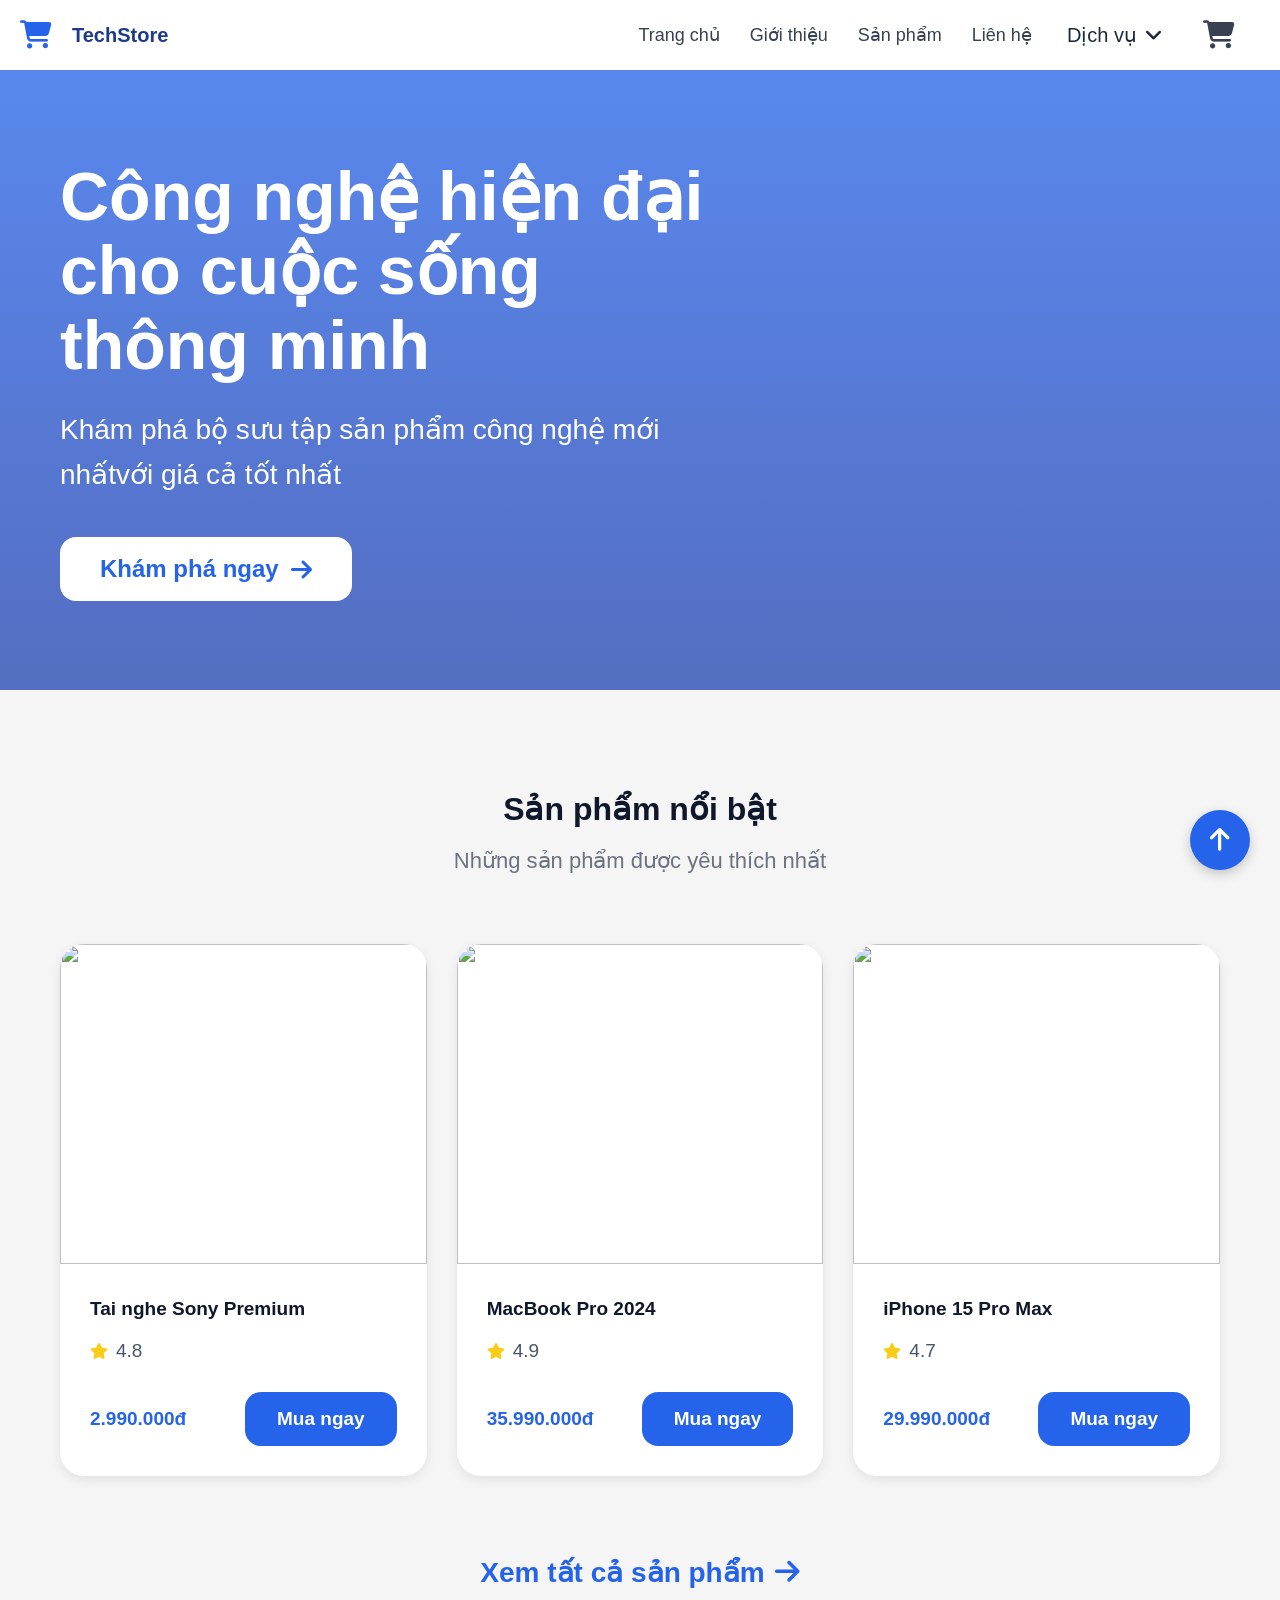
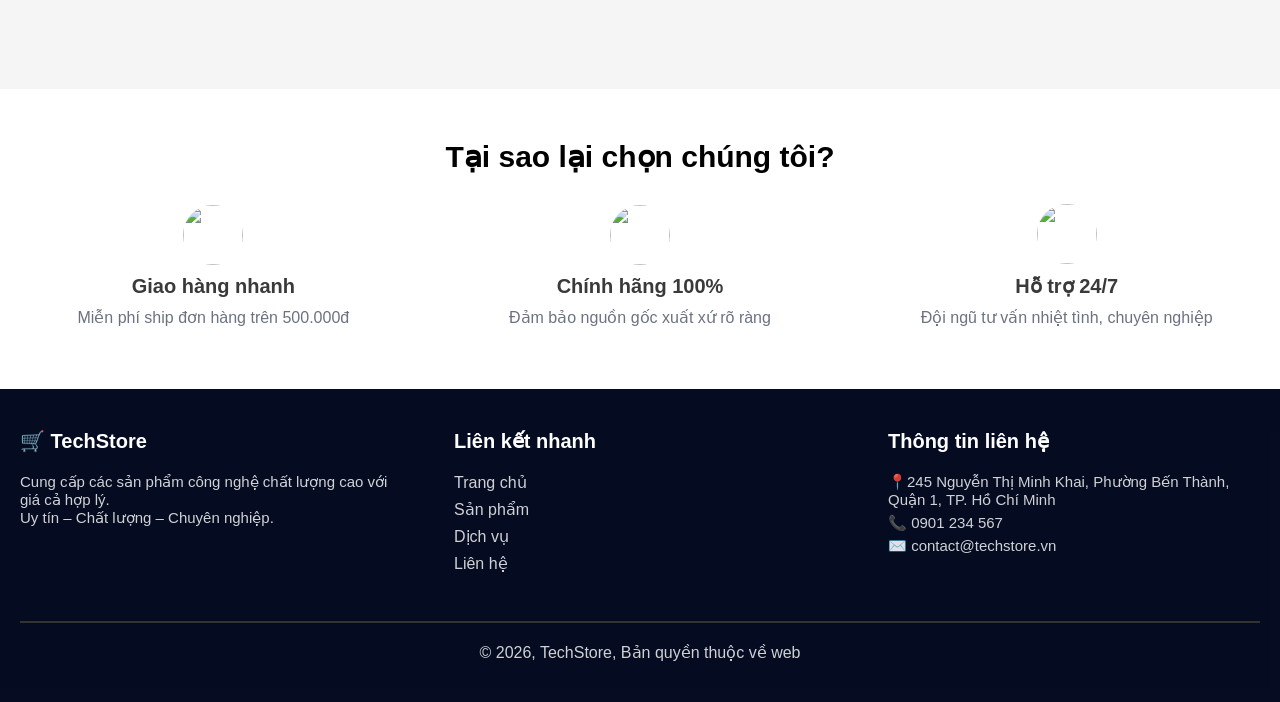
==== index.html @ dec68558 "Add files via upload" ====
<!DOCTYPE html>
<html lang="vi">

<head>
    <meta charset="UTF-8">
    <meta name="viewport" content="width=device-width, initial-scale=1.0">
    <title>TechStore</title>
    <link rel="stylesheet" href="https://cdnjs.cloudflare.com/ajax/libs/font-awesome/6.5.1/css/all.min.css">
    <link rel="stylesheet" href="indexstyle.css">
    <script src="AEO&AIEO/index.js" defer></script>
</head>

<body>
    <header>
        <div class="logo">
            <i class="fa-solid fa-cart-shopping"></i>
            <span>TechStore</span>
        </div>
        <div class="space">
            <nav>
                <ul>
                    <li><a href="index.html" class="active">Trang chủ</a></li>
                    <li><a href="Gioithieu.html">Giới thiệu</a></li>
                    <li><a href="Sanpham.html">Sản phẩm</a></li>
                    <li><a href="Lienhe.html">Liên hệ</a></li>
                    <li class="dropdown">

                        <a href="#">
                            Dịch vụ
                            <i class="fa-solid fa-angle-down"></i>
                        </a>

                        <!-- MENU -->
                        <ul class="dropdown-menu">

                            <li>
                                <a href="/DichVu/giaohang.html">
                                    Giao hàng nhanh chóng
                                </a>
                            </li>

                            <li>
                                <a href="/DichVu/hotro.html">
                                    Hỗ trợ 24/7
                                </a>
                            </li>

                            <li>
                                <a href="/DichVu/doitra.html">
                                    Đổi trả miễn phí
                                </a>
                            </li>

                            <li>
                                <a href="/DichVu/baohanh.html">
                                    Bảo hành chính hãng
                                </a>
                            </li>

                            <li>
                                <a href="/DichVu/uudai.html">
                                    Ưu đãi đặc biệt
                                </a>
                            </li>

                            <li>
                                <a href="/DichVu/Thanhtoan.html">
                                    Thanh toán tiện lợi
                                </a>
                            </li>

                        </ul>

                    </li>
                    <li class="cart">
                        <i class="fa-solid fa-cart-shopping"></i>
                    </li>
                </ul>
            </nav>
        </div>
    </header>

    <section class="hero">
        <div class="hero-content">
            <h1>Công nghệ hiện đại cho cuộc sống thông minh</h1>
            <p>Khám phá bộ sưu tập sản phẩm công nghệ mới nhấtvới giá cả tốt nhất</p>
            <a href="#" class="btn">Khám phá ngay<i class="fa-solid fa-arrow-right"></i></a>
        </div>
    </section>

    <section class="featured-products">
        <div class="section-header">
            <h2>Sản phẩm nổi bật</h2>
            <p>Những sản phẩm được yêu thích nhất</p>
        </div>

        <div class="product-container">
            <div class="product-card">
                <img src="https://baochauelec.com/cdn/images/tai-nghe/tai-nghe-sony-wh-ch510-6.jpg" alt="">
                <div class="product-info">
                    <h3>Tai nghe Sony Premium</h3>
                    <div class="rating">
                        <i class="fa-solid fa-star"></i>
                        <span>4.8</span>
                    </div>

                    <div class="product-bottom">
                        <h4>2.990.000đ</h4>
                        <button>Mua ngay</button>
                    </div>
                </div>
            </div>

            <div class="product-card">
                <img src="https://images.news18.com/ibnlive/uploads/2024/03/apple-macbook-foldable-2024-03-f1401069b38f7bd634882ea28b114711.jpg"
                    alt="">
                <div class="product-info">
                    <h3>MacBook Pro 2024</h3>
                    <div class="rating">
                        <i class="fa-solid fa-star"></i>
                        <span>4.9</span>
                    </div>

                    <div class="product-bottom">
                        <h4>35.990.000đ</h4>
                        <button>Mua ngay</button>
                    </div>
                </div>
            </div>

            <div class="product-card">
                <img src="https://image.vnreview.vn/img.php?src=917504_141218525110750_2105307069153280?wt=9d6a72688f829efb6af0064526815973&rt=0680adcd366ce677c4a4e402e4529be2&width=1080"
                    alt="">
                <div class="product-info">
                    <h3>iPhone 15 Pro Max</h3>
                    <div class="rating">
                        <i class="fa-solid fa-star"></i>
                        <span>4.7</span>
                    </div>

                    <div class="product-bottom">
                        <h4>29.990.000đ</h4>
                        <button>Mua ngay</button>
                    </div>
                </div>
            </div>
        </div>

        <div class="view-more">
            <a href="Sanpham.html">Xem tất cả sản phẩm<i class="fa-solid fa-arrow-right"></i></a>
        </div>

        <div class="back-top">
            <i class="fa-solid fa-arrow-up"></i>
        </div>

    </section>

    <section class="features">

        <div class="features-title">Tại sao lại chọn chúng tôi?</div>
        <div class="feature-content">
            <div class="feature">
                <img src="https://encrypted-tbn0.gstatic.com/images?q=tbn:ANd9GcTJza56jlpiG5hbYSbUux3BA4wFlUJJX8y_3A&s"
                    alt="">
                <h3> Giao hàng nhanh</h3>
                <p>Miễn phí ship đơn hàng trên 500.000đ</p>
            </div>
            <div class="feature">
                <img src="https://thumbs.dreamstime.com/b/blue-check-mark-verification-icon-white-tick-circle-confirmation-approved-sign-accept-vote-certified-symbol-digital-checkmark-390904065.jpg"
                    alt="">
                <h3>Chính hãng 100%</h3>
                <p>Đảm bảo nguồn gốc xuất xứ rõ ràng</p>
            </div>
            <div class="feature">
                <img src="https://www.freeiconspng.com/uploads/message-icon-png-0.png" alt="">
                <h3>Hỗ trợ 24/7</h3>
                <p>Đội ngũ tư vấn nhiệt tình, chuyên nghiệp</p>
            </div>
        </div>
    </section>

    <footer class="footer">
        <div class="footer-section">
            <h4>🛒 TechStore</h4>
            <p>Cung cấp các sản phẩm công nghệ chất lượng cao với giá cả hợp lý.<br>
                Uy tín – Chất lượng – Chuyên nghiệp.</p>
        </div>
        <div class="footer-section">
            <h4>Liên kết nhanh</h4>
            <ul>
                <li><a href="#">Trang chủ</a></li>
                <li><a href="#">Sản phẩm</a></li>
                <li><a href="#">Dịch vụ</a></li>
                <li><a href="#">Liên hệ</a></li>
            </ul>
        </div>
        <div class="footer-section contact-info">
            <h4>Thông tin liên hệ</h4>
            <p>📍245 Nguyễn Thị Minh Khai, Phường Bến Thành, Quận 1, TP. Hồ Chí Minh</p>
            <p>📞 0901 234 567</p>
            <p>✉️ contact@techstore.vn</p>
        </div>
        <hr>
        <div class="mid-footer">©️ 2026, TechStore, Bản quyền thuộc về web</div>
    </footer>
</body>

</html>
---- indexstyle.css ----
* {
    margin: 0;
    padding: 0;
    box-sizing: border-box;
    font-family: Arial, Helvetica, sans-serif;
}

body {
    background: #f5f5f5;
}

/* ===== HEADER ===== */
header {
    width: 100%;
    background: white;
    height: 70px;

    display: flex;
    justify-content: space-between;
    align-items: center;
}

.space {
    align-items: center;
    display: flex;
}

.logo {
    display: flex;
    align-items: center;
    gap: 20px;

    font-size: 20px;
    font-weight: bold;
    color: #1e3a8a;
}

.logo i {
    font-size: 28px;
    color: #2563eb;
    padding-left: 20px;
}

nav ul {
    list-style: none;
    display: flex;
    align-items: center;
    padding: 0 15px;
}

nav ul li {
    display: flex;
    align-items: center;
}

nav ul li a {
    display: flex;
    text-decoration: none;
    color: #374151;
    font-size: 18px;
    transition: 0.3s;
    border-radius: 5px;
    padding: 0 15px;
    height: 70px;
    align-items: center;
}

nav ul li a:hover {
    color: #ffffff;
    font-weight: bold;
    background: #2563eb;
}

/* DROPDOWN */

.dropdown {
    position: relative;

    list-style: none;
}

/* NÚT DỊCH VỤ */

.dropdown>a {
    text-decoration: none;

    color: #1e293b;

    font-size: 20px;

    padding: 15px 20px;

    display: flex;
    align-items: center;
    gap: 8px;
}

/* MENU */

.dropdown-menu {
    position: absolute;

    top: 100%;
    right: 0;

    width: 300px;

    background: white;

    border-radius: 12px;

    box-shadow: 0 4px 12px rgba(0, 0, 0, 0.12);

    padding: 10px 0;

    display: none;

    z-index: 999;
}

/* HIỆN MENU */

.dropdown:hover .dropdown-menu {
    display: block;
}

/* ITEM */

.dropdown-menu li {
    list-style: none;
}

/* LINK */

.dropdown-menu li a {
    display: block;

    padding: 18px 22px;

    text-decoration: none;

    color: #475569;

    font-size: 18px;

    transition: 0.3s;
}

/* HOVER */

.dropdown-menu li a:hover {
    background: #eff6ff;

    color: #2563eb;

    font-weight: bold;
}

.cart {
    padding: 0 20px;
    font-size: 28px;
    color: #374151;
    cursor: pointer;
}

.cart i {
    padding-right: 10px;
}

.service-select {
    width: 90px;

    border: none;
    outline: none;
    background: transparent;

    font-size: 18px;
    color: #374151;

    cursor: pointer;
    height: 70px;
}

.hero {
    width: 100%;
    height: 620px;

    background:
        linear-gradient(rgba(37, 99, 235, 0.75),
            rgba(30, 64, 175, 0.75)),
        url("https://images.unsplash.com/photo-1516321318423-f06f85e504b3?q=80&w=1600");

    background-size: cover;
    background-position: center;

    display: flex;
    align-items: center;

    padding-left: 60px;
}

.hero-content {
    width: 650px;
    color: white;
}

.hero-content h1 {
    font-size: 68px;
    line-height: 1.1;
    margin-bottom: 25px;
    font-weight: 800;
}

.hero-content p {
    font-size: 28px;
    line-height: 1.6;
    margin-bottom: 40px;
}

.btn {
    display: inline-flex;
    align-items: center;
    gap: 12px;

    padding: 18px 40px;
    background: white;
    color: #2563eb;

    text-decoration: none;
    font-size: 24px;
    font-weight: bold;

    border-radius: 16px;
    transition: 0.3s;
}

.btn:hover {
    background: #2563eb;
    color: white;
}

.featured-products {
    padding: 100px 60px;
    background: #f5f5f5;
}

.section-header {
    text-align: center;
    margin-bottom: 70px;
}

.section-header h2 {
    font-size: 32px;
    color: #0f172a;
    margin-bottom: 20px;
}

.section-header p {
    font-size: 22px;
    color: #6b7280;
}

.product-container {
    display: flex;
    justify-content: space-between;
    gap: 30px;
}

.product-card {
    width: 50%;
    background: white;

    border-radius: 24px;
    overflow: hidden;

    box-shadow: 0 4px 12px rgba(0, 0, 0, 0.08);

    transition: 0.3s;
}

.product-card:hover {
    transform: translateY(-10px);
}

.product-card img {
    width: 100%;
    height: 320px;
    object-fit: cover;
}

.product-info {
    padding: 30px;
}

.product-info h3 {
    font-size: 19px;
    margin-bottom: 20px;
    color: #0f172a;
}

.rating {
    display: flex;
    align-items: center;
    gap: 8px;

    margin-bottom: 30px;
}

.rating i {
    color: #facc15;
}

.rating span {
    color: #475569;
    font-size: 19px;
}

.product-bottom {
    display: flex;
    justify-content: space-between;
    align-items: center;
}

.product-bottom h4 {
    font-size: 19px;
    color: #2563eb;
}

.product-bottom button {
    padding: 16px 32px;

    border: none;
    border-radius: 16px;

    background: #2563eb;
    color: white;

    font-size: 19px;
    font-weight: bold;

    cursor: pointer;
    transition: 0.3s;
}

.product-bottom button:hover {
    background: #1d4ed8;
}

.view-more {
    text-align: center;
    margin-top: 80px;
}

.view-more a {
    text-decoration: none;
    color: #2563eb;

    font-size: 28px;
    font-weight: bold;
}

.view-more i {
    margin-left: 10px;
}

.back-top {
    position: fixed;

    right: 30px;
    bottom: 30px;

    width: 60px;
    height: 60px;

    background: #2563eb;
    color: white;

    border-radius: 50%;

    display: flex;
    justify-content: center;
    align-items: center;

    font-size: 26px;

    cursor: pointer;

    box-shadow: 0 4px 12px rgba(0, 0, 0, 0.2);
}

.features {
    justify-content: space-around;
    background: #ffffff;
    height: 300px;
    text-align: center;
}

.features-title {
    padding: 50px 10px 30px 10px;
    display: flex;
    justify-content: center;
    font-size: 30px;
    font-weight: bolder;
}

.feature-content {
    justify-content: space-around;
    text-align: center;
    display: flex;
    align-items: center;
}

.feature {
    align-items: center;
    width: 30%;
    margin-bottom: 50px;
}

.feature img {
    height: 60px;
    width: 60px;
    border-radius: 30px;
    margin-bottom: 10px;
}

.feature h3 {
    font-weight: bold;
    font-size: 20px;
    margin-bottom: 10px;
    color: #3a3a3a;
}

.feature p {
    color: #6b7280
}

.footer {
    background: #01081efa;
    color: #fff;
    padding: 40px 20px;
    display: flex;
    justify-content: space-between;
    flex-wrap: wrap;
}

.footer-section {
    width: 30%;
    margin-bottom: 20px;
}

.footer-section h4 {
    font-size: 20px;
    margin-bottom: 20px;
    color: #ffffff;
}

.footer-section p {
    color: #ececece1;
    font-size: 15px;
}

.footer-section ul {
    list-style: none;
    padding: 0;
}

.footer-section ul li {
    margin-bottom: 8px;
}

.footer-section ul li a {
    color: #ececece1;
    text-decoration: none;
}

.footer-section ul li a:hover {
    color: #ffffff00;
}

.contact-info p {
    margin: 5px 0;
}

hr {
    width: 100%;
    border: none;
    height: 2px;
    background-color: #333;
    margin: 20px 0;
}

.mid-footer {
    text-align: center;
    width: 100%;
    color: #ececece1;
}
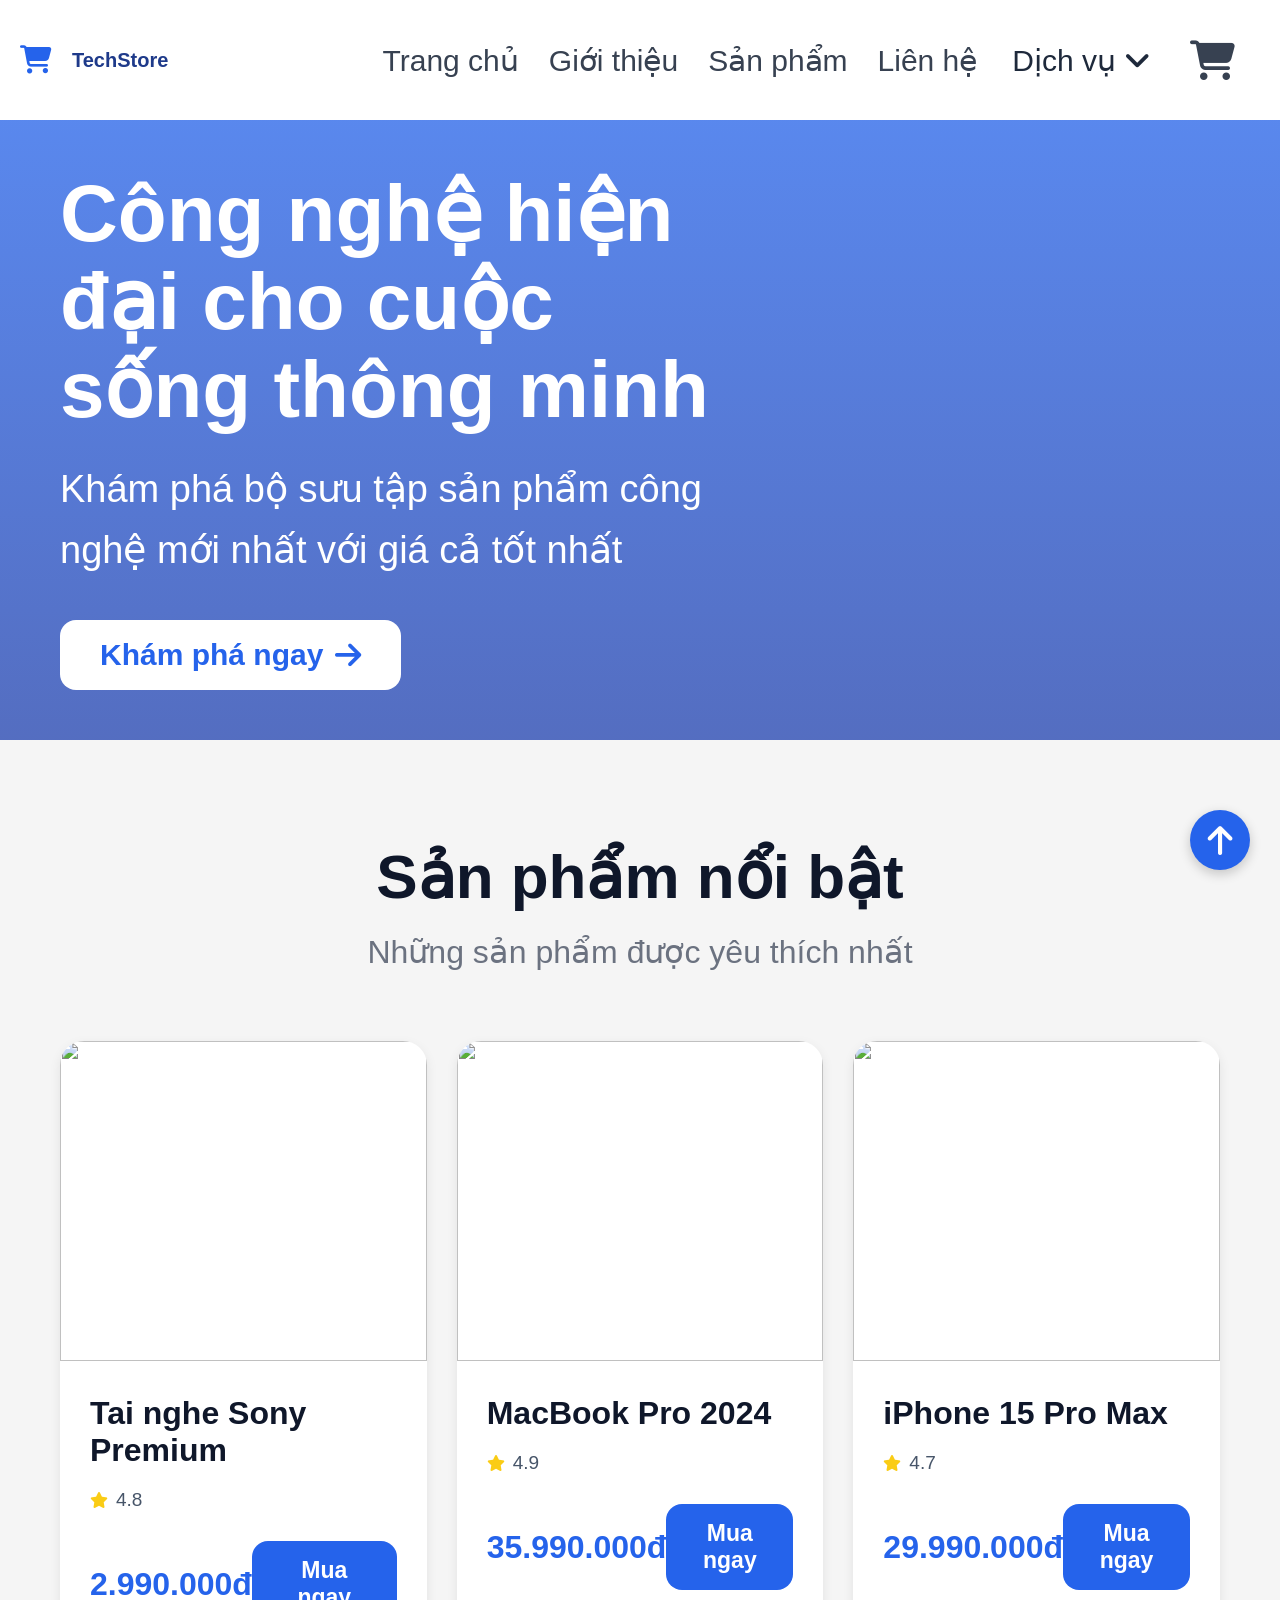
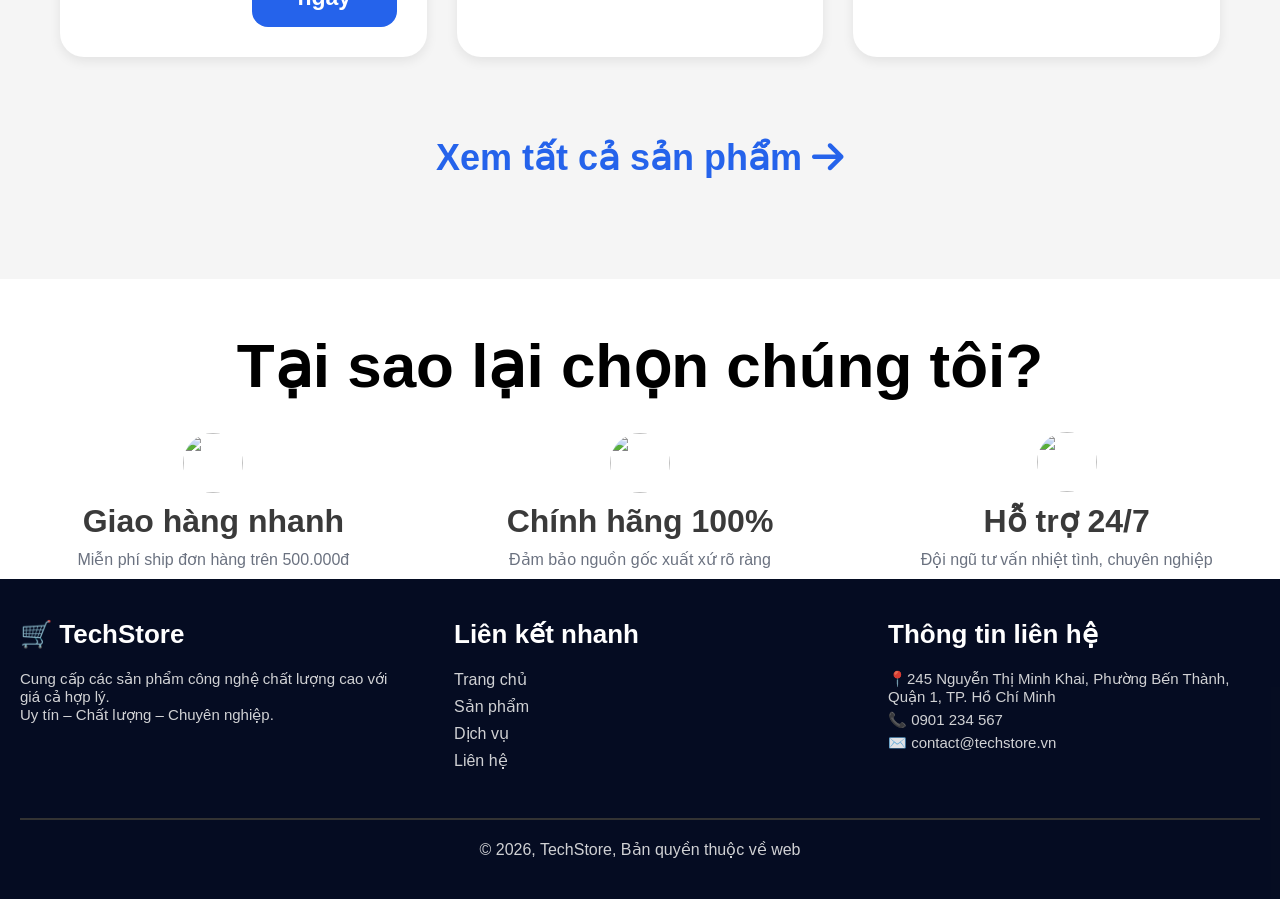
==== commit fdc5de81: "Add files via upload" ====
--- a/index.html
+++ b/index.html
@@ -83,7 +83,7 @@
     <section class="hero">
         <div class="hero-content">
             <h1>Công nghệ hiện đại cho cuộc sống thông minh</h1>
-            <p>Khám phá bộ sưu tập sản phẩm công nghệ mới nhấtvới giá cả tốt nhất</p>
+            <p>Khám phá bộ sưu tập sản phẩm công nghệ mới nhất với giá cả tốt nhất</p>
             <a href="#" class="btn">Khám phá ngay<i class="fa-solid fa-arrow-right"></i></a>
         </div>
     </section>
--- a/indexstyle.css
+++ b/indexstyle.css
@@ -13,7 +13,7 @@
 header {
     width: 100%;
     background: white;
-    height: 70px;
+    height: 120px;
 
     display: flex;
     justify-content: space-between;
@@ -57,7 +57,7 @@
     display: flex;
     text-decoration: none;
     color: #374151;
-    font-size: 18px;
+    font-size: 30px;
     transition: 0.3s;
     border-radius: 5px;
     padding: 0 15px;
@@ -86,7 +86,7 @@
 
     color: #1e293b;
 
-    font-size: 20px;
+    font-size: 30px;
 
     padding: 15px 20px;
 
@@ -141,7 +141,7 @@
 
     color: #475569;
 
-    font-size: 18px;
+    font-size: 30px;
 
     transition: 0.3s;
 }
@@ -158,7 +158,7 @@
 
 .cart {
     padding: 0 20px;
-    font-size: 28px;
+    font-size: 40px;
     color: #374151;
     cursor: pointer;
 }
@@ -205,14 +205,14 @@
 }
 
 .hero-content h1 {
-    font-size: 68px;
+    font-size: 80px;
     line-height: 1.1;
     margin-bottom: 25px;
     font-weight: 800;
 }
 
 .hero-content p {
-    font-size: 28px;
+    font-size: 38px;
     line-height: 1.6;
     margin-bottom: 40px;
 }
@@ -227,7 +227,7 @@
     color: #2563eb;
 
     text-decoration: none;
-    font-size: 24px;
+    font-size: 30px;
     font-weight: bold;
 
     border-radius: 16px;
@@ -250,13 +250,13 @@
 }
 
 .section-header h2 {
-    font-size: 32px;
+    font-size: 62px;
     color: #0f172a;
     margin-bottom: 20px;
 }
 
 .section-header p {
-    font-size: 22px;
+    font-size: 32px;
     color: #6b7280;
 }
 
@@ -293,7 +293,7 @@
 }
 
 .product-info h3 {
-    font-size: 19px;
+    font-size: 32px;
     margin-bottom: 20px;
     color: #0f172a;
 }
@@ -322,7 +322,7 @@
 }
 
 .product-bottom h4 {
-    font-size: 19px;
+    font-size: 32px;
     color: #2563eb;
 }
 
@@ -335,7 +335,7 @@
     background: #2563eb;
     color: white;
 
-    font-size: 19px;
+    font-size: 23px;
     font-weight: bold;
 
     cursor: pointer;
@@ -355,7 +355,7 @@
     text-decoration: none;
     color: #2563eb;
 
-    font-size: 28px;
+    font-size: 36px;
     font-weight: bold;
 }
 
@@ -381,7 +381,7 @@
     justify-content: center;
     align-items: center;
 
-    font-size: 26px;
+    font-size: 33px;
 
     cursor: pointer;
 
@@ -399,7 +399,7 @@
     padding: 50px 10px 30px 10px;
     display: flex;
     justify-content: center;
-    font-size: 30px;
+    font-size: 62px;
     font-weight: bolder;
 }
 
@@ -425,7 +425,7 @@
 
 .feature h3 {
     font-weight: bold;
-    font-size: 20px;
+    font-size: 32px;
     margin-bottom: 10px;
     color: #3a3a3a;
 }
@@ -449,7 +449,7 @@
 }
 
 .footer-section h4 {
-    font-size: 20px;
+    font-size: 26px;
     margin-bottom: 20px;
     color: #ffffff;
 }
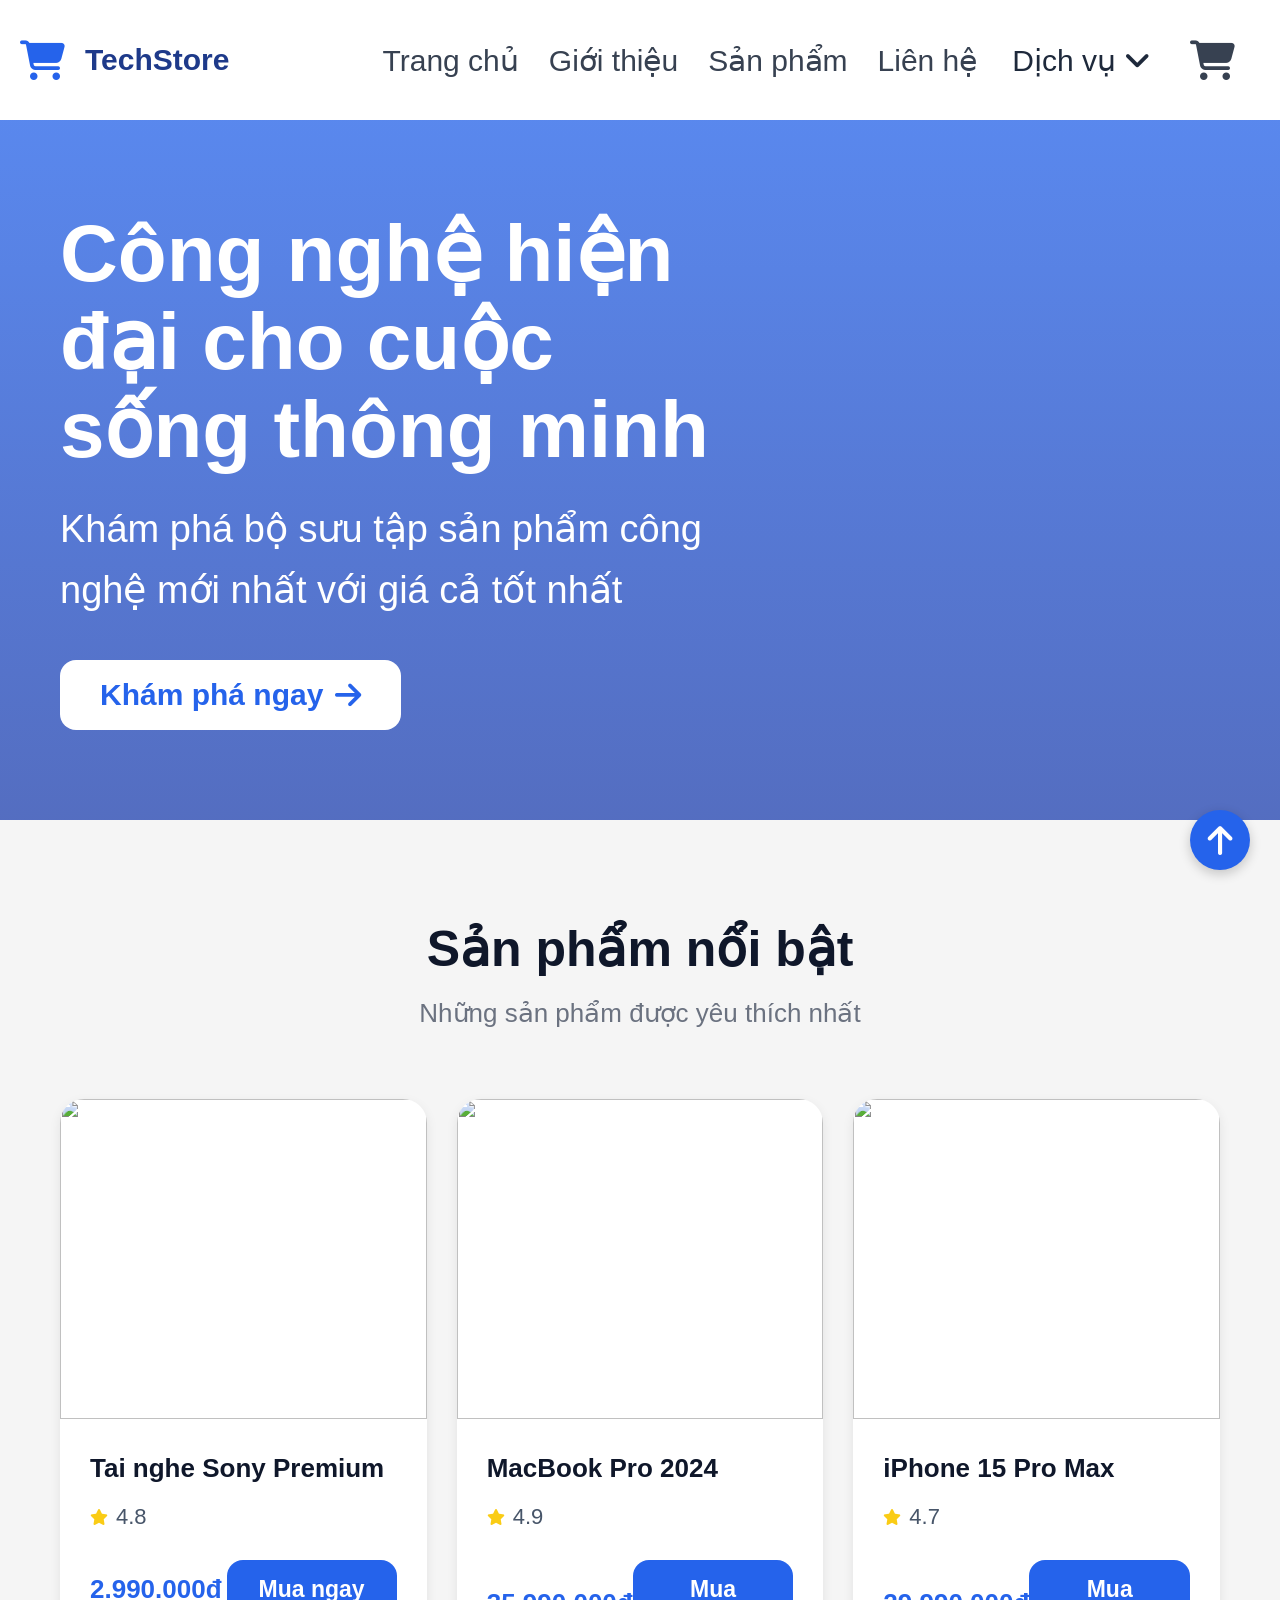
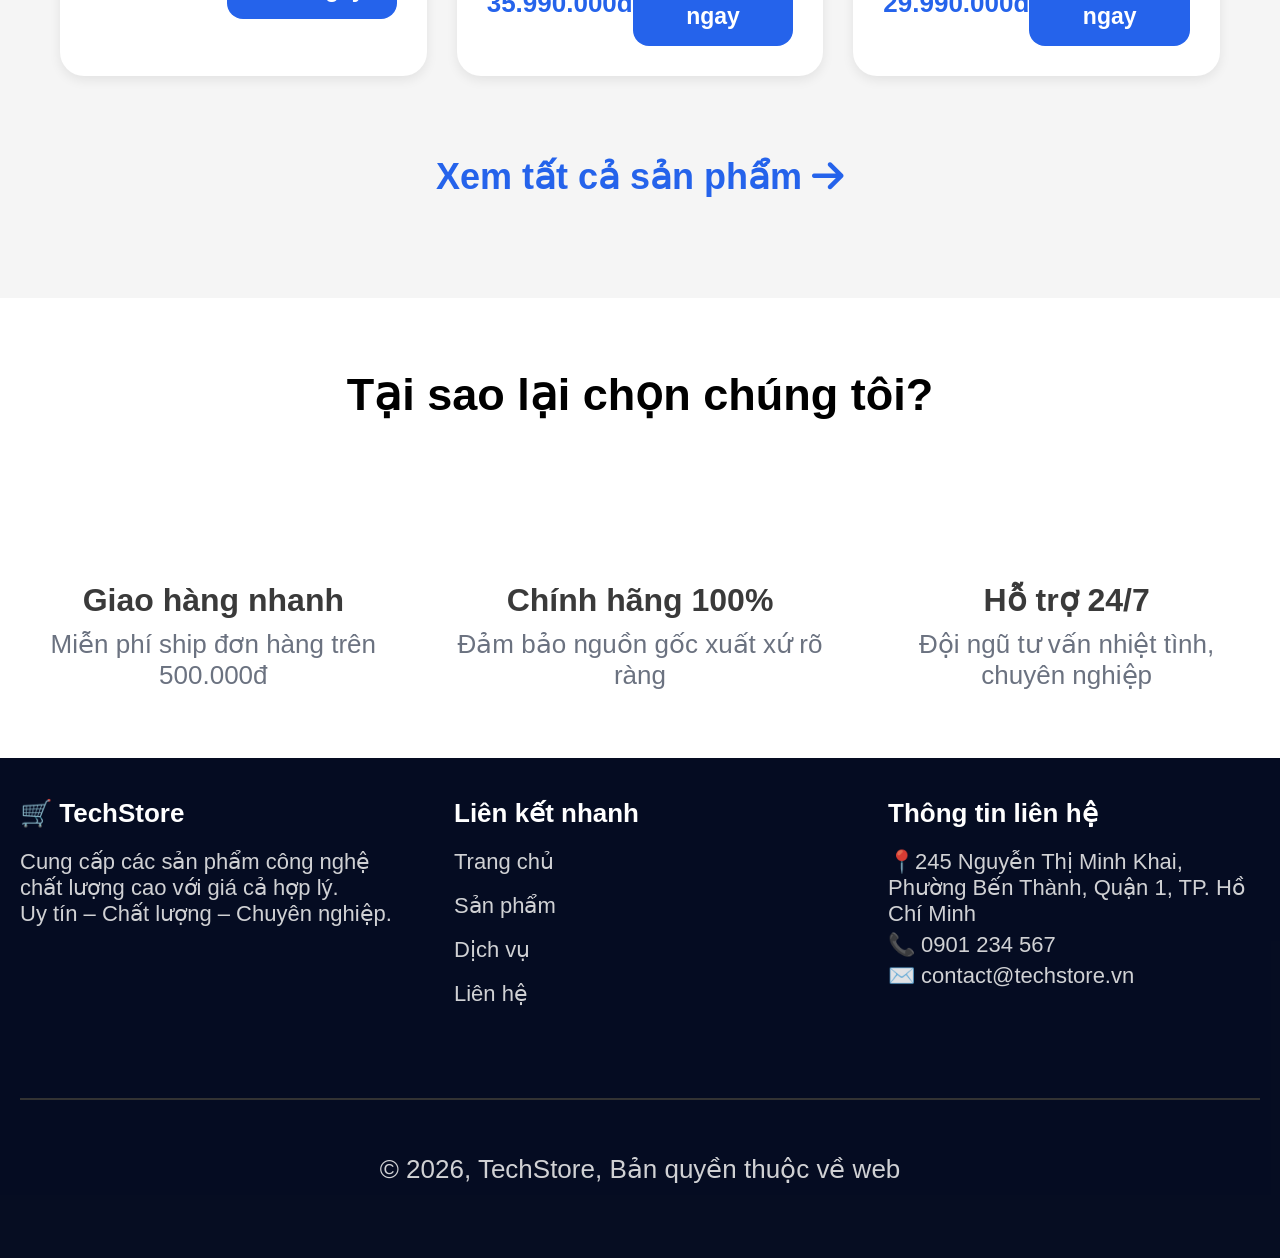
==== commit ce967509: "Update index.html" ====
--- a/index.html
+++ b/index.html
@@ -8,6 +8,7 @@
     <link rel="stylesheet" href="https://cdnjs.cloudflare.com/ajax/libs/font-awesome/6.5.1/css/all.min.css">
     <link rel="stylesheet" href="indexstyle.css">
     <script src="AEO&AIEO/index.js" defer></script>
+    <meta name="google-site-verification" content="Rj6i_fCQaIqsm9X7_RWrtq1GRBoDX4qq9sMfzvBLeB0" />
 </head>
 
 <body>
@@ -34,37 +35,37 @@
                         <ul class="dropdown-menu">
 
                             <li>
-                                <a href="/DichVu/giaohang.html">
+                                <a href="DichVu/giaohang.html">
                                     Giao hàng nhanh chóng
                                 </a>
                             </li>
 
                             <li>
-                                <a href="/DichVu/hotro.html">
+                                <a href="DichVu/hotro.html">
                                     Hỗ trợ 24/7
                                 </a>
                             </li>
 
                             <li>
-                                <a href="/DichVu/doitra.html">
+                                <a href="DichVu/doitra.html">
                                     Đổi trả miễn phí
                                 </a>
                             </li>
 
                             <li>
-                                <a href="/DichVu/baohanh.html">
+                                <a href="DichVu/baohanh.html">
                                     Bảo hành chính hãng
                                 </a>
                             </li>
 
                             <li>
-                                <a href="/DichVu/uudai.html">
+                                <a href="DichVu/uudai.html">
                                     Ưu đãi đặc biệt
                                 </a>
                             </li>
 
                             <li>
-                                <a href="/DichVu/Thanhtoan.html">
+                                <a href="DichVu/Thanhtoan.html">
                                     Thanh toán tiện lợi
                                 </a>
                             </li>
@@ -206,4 +207,4 @@
     </footer>
 </body>
 
-</html>+</html>
--- a/indexstyle.css
+++ b/indexstyle.css
@@ -9,12 +9,10 @@
     background: #f5f5f5;
 }
 
-/* ===== HEADER ===== */
 header {
     width: 100%;
     background: white;
     height: 120px;
-
     display: flex;
     justify-content: space-between;
     align-items: center;
@@ -29,16 +27,18 @@
     display: flex;
     align-items: center;
     gap: 20px;
-
-    font-size: 20px;
     font-weight: bold;
     color: #1e3a8a;
 }
 
 .logo i {
-    font-size: 28px;
+    font-size: 40px;
     color: #2563eb;
     padding-left: 20px;
+}
+
+.logo span{
+    font-size: 30px;
 }
 
 nav ul {
@@ -61,7 +61,7 @@
     transition: 0.3s;
     border-radius: 5px;
     padding: 0 15px;
-    height: 70px;
+    height: 120px;
     align-items: center;
 }
 
@@ -71,88 +71,54 @@
     background: #2563eb;
 }
 
-/* DROPDOWN */
-
 .dropdown {
     position: relative;
-
     list-style: none;
 }
 
-/* NÚT DỊCH VỤ */
-
 .dropdown>a {
     text-decoration: none;
-
     color: #1e293b;
-
     font-size: 30px;
-
     padding: 15px 20px;
-
     display: flex;
     align-items: center;
     gap: 8px;
 }
-
-/* MENU */
 
 .dropdown-menu {
     position: absolute;
-
     top: 100%;
     right: 0;
-
     width: 300px;
-
     background: white;
-
     border-radius: 12px;
-
     box-shadow: 0 4px 12px rgba(0, 0, 0, 0.12);
-
     padding: 10px 0;
-
     display: none;
-
     z-index: 999;
 }
-
-/* HIỆN MENU */
 
 .dropdown:hover .dropdown-menu {
     display: block;
 }
 
-/* ITEM */
-
 .dropdown-menu li {
     list-style: none;
 }
 
-/* LINK */
-
 .dropdown-menu li a {
     display: block;
-
     padding: 18px 22px;
-
-    text-decoration: none;
-
+    text-decoration: none;
     color: #475569;
-
     font-size: 30px;
-
     transition: 0.3s;
 }
-
-/* HOVER */
 
 .dropdown-menu li a:hover {
     background: #eff6ff;
-
     color: #2563eb;
-
     font-weight: bold;
 }
 
@@ -169,33 +135,26 @@
 
 .service-select {
     width: 90px;
-
     border: none;
     outline: none;
     background: transparent;
-
     font-size: 18px;
     color: #374151;
-
     cursor: pointer;
     height: 70px;
 }
 
 .hero {
     width: 100%;
-    height: 620px;
-
+    height: 700px;
     background:
         linear-gradient(rgba(37, 99, 235, 0.75),
             rgba(30, 64, 175, 0.75)),
         url("https://images.unsplash.com/photo-1516321318423-f06f85e504b3?q=80&w=1600");
-
     background-size: cover;
     background-position: center;
-
-    display: flex;
-    align-items: center;
-
+    display: flex;
+    align-items: center;
     padding-left: 60px;
 }
 
@@ -221,15 +180,12 @@
     display: inline-flex;
     align-items: center;
     gap: 12px;
-
     padding: 18px 40px;
     background: white;
     color: #2563eb;
-
     text-decoration: none;
     font-size: 30px;
     font-weight: bold;
-
     border-radius: 16px;
     transition: 0.3s;
 }
@@ -250,13 +206,13 @@
 }
 
 .section-header h2 {
-    font-size: 62px;
+    font-size: 50px;
     color: #0f172a;
     margin-bottom: 20px;
 }
 
 .section-header p {
-    font-size: 32px;
+    font-size: 26px;
     color: #6b7280;
 }
 
@@ -269,12 +225,9 @@
 .product-card {
     width: 50%;
     background: white;
-
     border-radius: 24px;
     overflow: hidden;
-
     box-shadow: 0 4px 12px rgba(0, 0, 0, 0.08);
-
     transition: 0.3s;
 }
 
@@ -293,7 +246,7 @@
 }
 
 .product-info h3 {
-    font-size: 32px;
+    font-size: 26px;
     margin-bottom: 20px;
     color: #0f172a;
 }
@@ -312,7 +265,7 @@
 
 .rating span {
     color: #475569;
-    font-size: 19px;
+    font-size: 22px;
 }
 
 .product-bottom {
@@ -322,22 +275,18 @@
 }
 
 .product-bottom h4 {
-    font-size: 32px;
+    font-size: 26px;
     color: #2563eb;
 }
 
 .product-bottom button {
     padding: 16px 32px;
-
     border: none;
     border-radius: 16px;
-
     background: #2563eb;
     color: white;
-
     font-size: 23px;
     font-weight: bold;
-
     cursor: pointer;
     transition: 0.3s;
 }
@@ -365,41 +314,33 @@
 
 .back-top {
     position: fixed;
-
     right: 30px;
     bottom: 30px;
-
     width: 60px;
     height: 60px;
-
     background: #2563eb;
     color: white;
-
     border-radius: 50%;
-
     display: flex;
     justify-content: center;
     align-items: center;
-
     font-size: 33px;
-
     cursor: pointer;
-
     box-shadow: 0 4px 12px rgba(0, 0, 0, 0.2);
 }
 
 .features {
     justify-content: space-around;
     background: #ffffff;
-    height: 300px;
+    height: 460px;
     text-align: center;
 }
 
 .features-title {
-    padding: 50px 10px 30px 10px;
+    padding: 70px 10px 50px 10px;
     display: flex;
     justify-content: center;
-    font-size: 62px;
+    font-size: 45px;
     font-weight: bolder;
 }
 
@@ -417,9 +358,9 @@
 }
 
 .feature img {
-    height: 60px;
-    width: 60px;
-    border-radius: 30px;
+    height: 100px;
+    width: 10px;
+    border-radius: 50%;
     margin-bottom: 10px;
 }
 
@@ -431,7 +372,8 @@
 }
 
 .feature p {
-    color: #6b7280
+    color: #6b7280;
+    font-size: 26px;
 }
 
 .footer {
@@ -441,6 +383,7 @@
     display: flex;
     justify-content: space-between;
     flex-wrap: wrap;
+    height: 500px;
 }
 
 .footer-section {
@@ -456,7 +399,7 @@
 
 .footer-section p {
     color: #ececece1;
-    font-size: 15px;
+    font-size: 22px;
 }
 
 .footer-section ul {
@@ -465,16 +408,13 @@
 }
 
 .footer-section ul li {
-    margin-bottom: 8px;
+    margin-bottom: 18px;
 }
 
 .footer-section ul li a {
     color: #ececece1;
     text-decoration: none;
-}
-
-.footer-section ul li a:hover {
-    color: #ffffff00;
+    font-size: 22px;
 }
 
 .contact-info p {
@@ -493,4 +433,6 @@
     text-align: center;
     width: 100%;
     color: #ececece1;
-}
+    font-size: 26px;
+}
+
